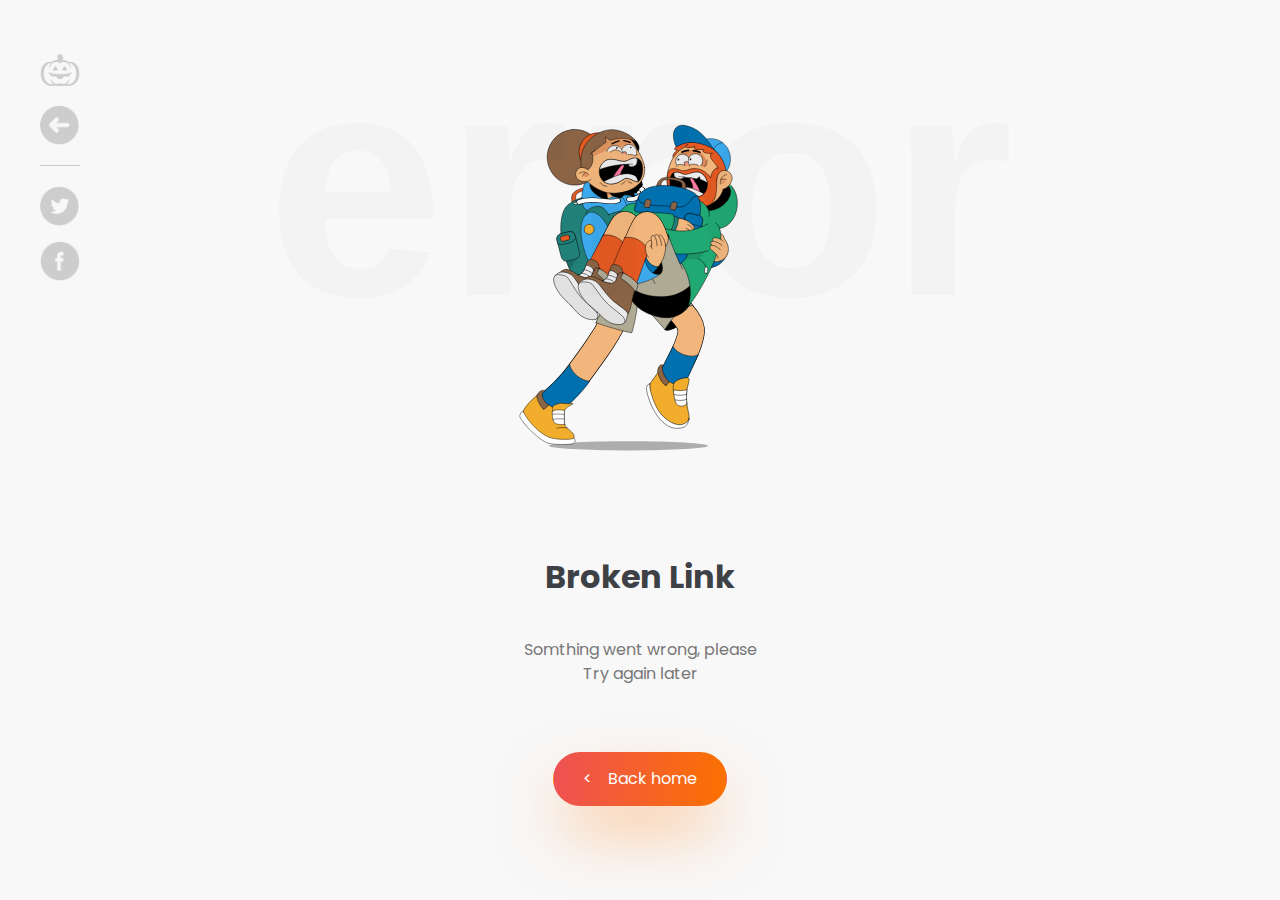
==== 404/index.html @ 47f07265 "test 1" ====
<!DOCTYPE html>
<html>

<!-- Mirrored from povestea-noastra.com/theme/help404/Animation 2/index.html by HTTrack Website Copier/3.x [XR&CO'2014], Sun, 03 Feb 2019 05:43:43 GMT -->
<head>
  <meta charset="UTF-8">
  <title>Error 404</title>
  <meta name="apple-mobile-web-app-capable" content="yes" />
  <meta name="viewport" content="width=device-width, initial-scale=1.0, maximum-scale=1.0, user-scalable=no" />
  <meta name="description" content="The most powerful Errors template">
  <meta name="keywords" content="Enter, your, keywords">
  <meta name="viewport" content="initial-scale=1, maximum-scale=1">
  <link href="https://fonts.googleapis.com/css?family=Poppins:400,700" rel="stylesheet">
  <link rel="stylesheet" href="css/style.css">
  <link  href="/js/parents.json">
</head>
<body>
  <header>
    <a href="#" class="logo">
      <img src="imgs/logo.png" alt="logo" />
    </a>
    <a href="#">
      <img src="imgs/back.png" alt="back" />
    </a>
    <div class="divider"></div>
    <a href="#">
      <img src="imgs/twitter.png" alt="twitter" />
    </a>
    <a href="#">
      <img src="imgs/facebook.png" alt="facebook" />
    </a>
  </header>

  <main class="main">
    <div class="error">error</div>
    <div id="svgContainer2"></div>
    <h2>Broken Link</h2>
    <h6>Somthing went wrong, please<br />Try again later</h6>
    <a href="../" class="button"> < &nbsp; &nbsp;Back home</a>
  </div>

  <script src='js/lottie.min.js'></script>
  <script src="js/index.js"></script>
</body>

<!-- Mirrored from povestea-noastra.com/theme/help404/Animation 2/index.html by HTTrack Website Copier/3.x [XR&CO'2014], Sun, 03 Feb 2019 05:43:46 GMT -->
</html>
---- 404/css/style.css ----
/*
Theme Name: HUGE
Description: Creative Error Pages Template
Author: SquirrelLabs
Author URI: https://themeforest.net/user/squirrellabs/portfolio?ref=SquirrelLab
Version: 1.0
License: https://themeforest.net/licenses/standard

/*******************************
  Table of Contents

  1.0 General Styles
  2.0 Header
  3.0 Content Styles
*******************************/

/**********************************/
/******* 1.0 General Styles *******/
/**********************************/
body,
html {
  margin: 0px;
  background-color: #f8f8f8;
  font-weight: 400;
  font-family: 'Poppins', sans-serif;
  font-size:16px;
  color: #777;
  overflow-x: hidden;
  min-height: 100%;
  height: 100%;
}
a {
  text-decoration: none; 
}
h3 {
  -webkit-transform: rotate(-45deg) translateY(-30px);
          transform: rotate(-45deg) translateY(-30px); 
  color: white; 
  width: 100px;
}

/**********************************/
/********** 2.0 Header  ***********/
/**********************************/
header {
  padding: 35px 40px;
  position: absolute;
  z-index: 1
}
header img {
  display:block;
  max-height: 40px;
  max-width: 40px;
  margin: 15px 0;
}
header .divider {
  border-bottom: solid 1px #ccc;
  margin: 20px 0;
}

/**********************************/
/****** 3.0 Content Styles  *******/
/**********************************/
.main {
  text-align: center;
}
.main img {
  width: 40%;
  max-width: 420px;
}
.main h2 {
  color: #3d4145;
  font-size: 32px;
  font-weight: 700;
}
.main h6 {
  font-size: 16px;
  line-height: 24px;
  font-weight: 400;
}
.main .error {
  position: absolute;
  margin: auto;
  left: 0;
  right: 0;
  top: 0vw;
  color: rgba(0,0,0,.02);
  font-size: 25vw;
  text-align: center;
  font-weight: 900;
  font-family: sans-serif;
  pointer-events: none;
}
.main .button {
  display: inline-block;
  line-height: 1.25;
  text-align: center;
  vertical-align: middle;
  user-select: none;
  border: 1px solid transparent;
  margin: 1.8rem;
  padding: 1rem 1.8rem;
  font-size: 1rem;
  border-radius: 25rem;
  -webkit-transition: all .2s ease-in-out;
  transition: all .2s ease-in-out;
  color: #fff;
  -webkit-transition: background-color .3s ease-in-out,-webkit-box-shadow .3s ease-in-out;
  transition: background-color .3s ease-in-out,-webkit-box-shadow .3s ease-in-out;
  -o-transition: box-shadow .3s ease-in-out,background-color .3s ease-in-out;
  transition: box-shadow .3s ease-in-out,background-color .3s ease-in-out;
  transition: box-shadow .3s ease-in-out,background-color .3s ease-in-out,-webkit-box-shadow .3s ease-in-out;
  position: relative;
  background-image: -webkit-linear-gradient(356deg,#ee5154,#fb7100);
  background-image: -o-linear-gradient(356deg,#ee5154,#fb7100);
  background-image: linear-gradient(94deg,#ee5154,#fb7100);
  -webkit-box-shadow: 0 30px 65px -10px rgba(255,139,44,.6);
  box-shadow: 0 30px 65px -10px rgba(255,139,44,.6);
}
.main .button:hover{
  -webkit-box-shadow: 0 20px 65px -10px rgba(255,139,44,.4);
  box-shadow: 0 20px 65px -10px rgba(255,139,44,.4);
}

#svgContainer,
#svgContainer2,
#svgContainer3 {
  width: 80%;
  max-width: 1080px;
  display: inline-block;
  vertical-align:top;
}

@media (max-width: 500px) {
  header {
    position: relative;
    padding: 0px 20px;
    text-align: center;
  }

  header a {
    display: inline-block;
    padding: 0 10px;
  }

  header .divider {
    display: inline-block;
    border-bottom: solid 1px #ccc;
    margin: 20px 0;
  }

  .main .error {
    top: 50vw;
  }
}
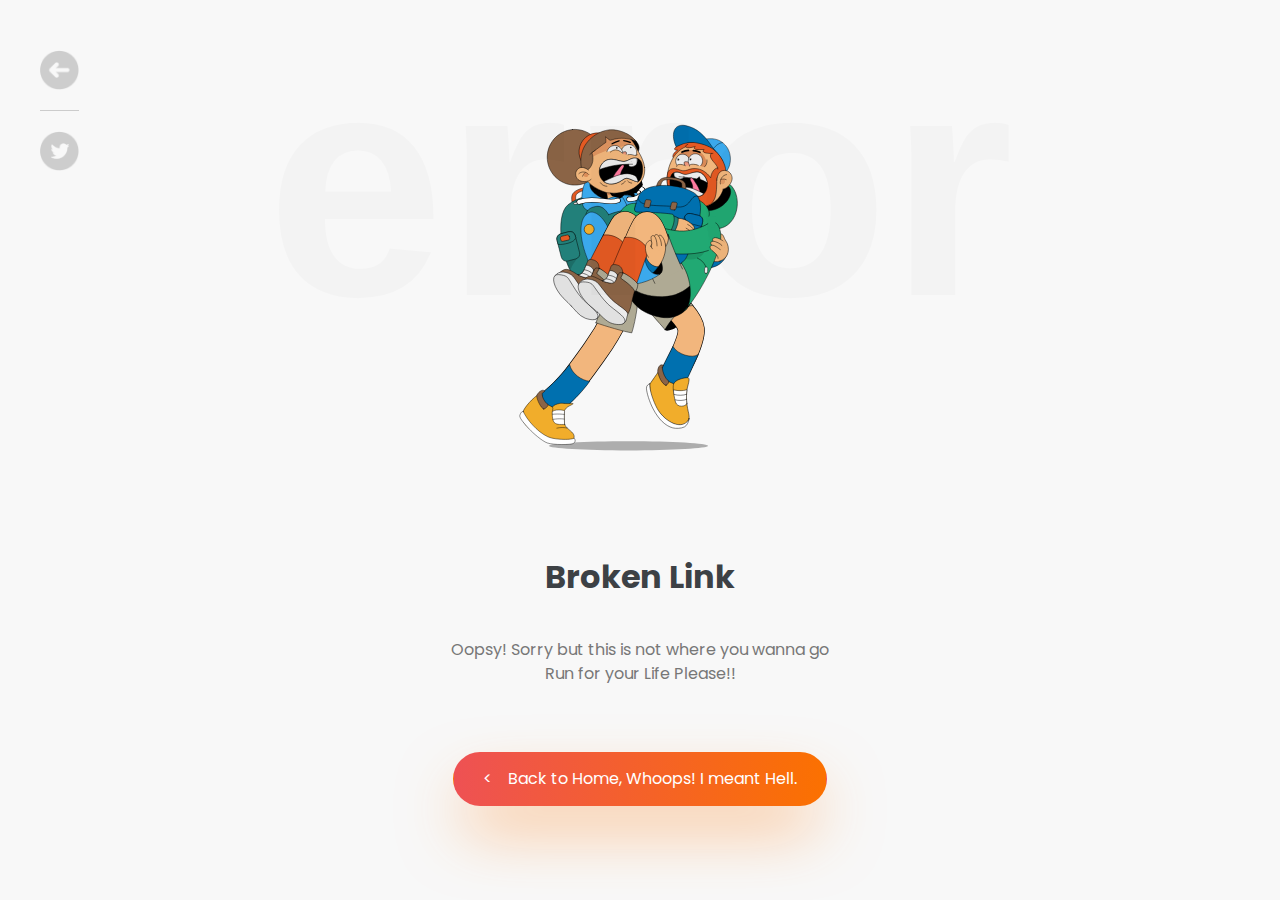
==== commit d64df0ae: "Update index.html" ====
--- a/404/index.html
+++ b/404/index.html
@@ -16,18 +16,12 @@
 </head>
 <body>
   <header>
-    <a href="#" class="logo">
-      <img src="imgs/logo.png" alt="logo" />
-    </a>
-    <a href="#">
+    <a href="../mainsite/">
       <img src="imgs/back.png" alt="back" />
     </a>
     <div class="divider"></div>
-    <a href="#">
+    <a href="https://www.instagram.com/unununstable/">
       <img src="imgs/twitter.png" alt="twitter" />
-    </a>
-    <a href="#">
-      <img src="imgs/facebook.png" alt="facebook" />
     </a>
   </header>
 
@@ -35,8 +29,8 @@
     <div class="error">error</div>
     <div id="svgContainer2"></div>
     <h2>Broken Link</h2>
-    <h6>Somthing went wrong, please<br />Try again later</h6>
-    <a href="../" class="button"> < &nbsp; &nbsp;Back home</a>
+    <h6>Oopsy! Sorry but this is not where you wanna go<br />Run for your Life Please!!</h6>
+    <a href="../mainsite" class="button"> < &nbsp; &nbsp;Back to Home, Whoops! I meant Hell.</a>
   </div>
 
   <script src='js/lottie.min.js'></script>
